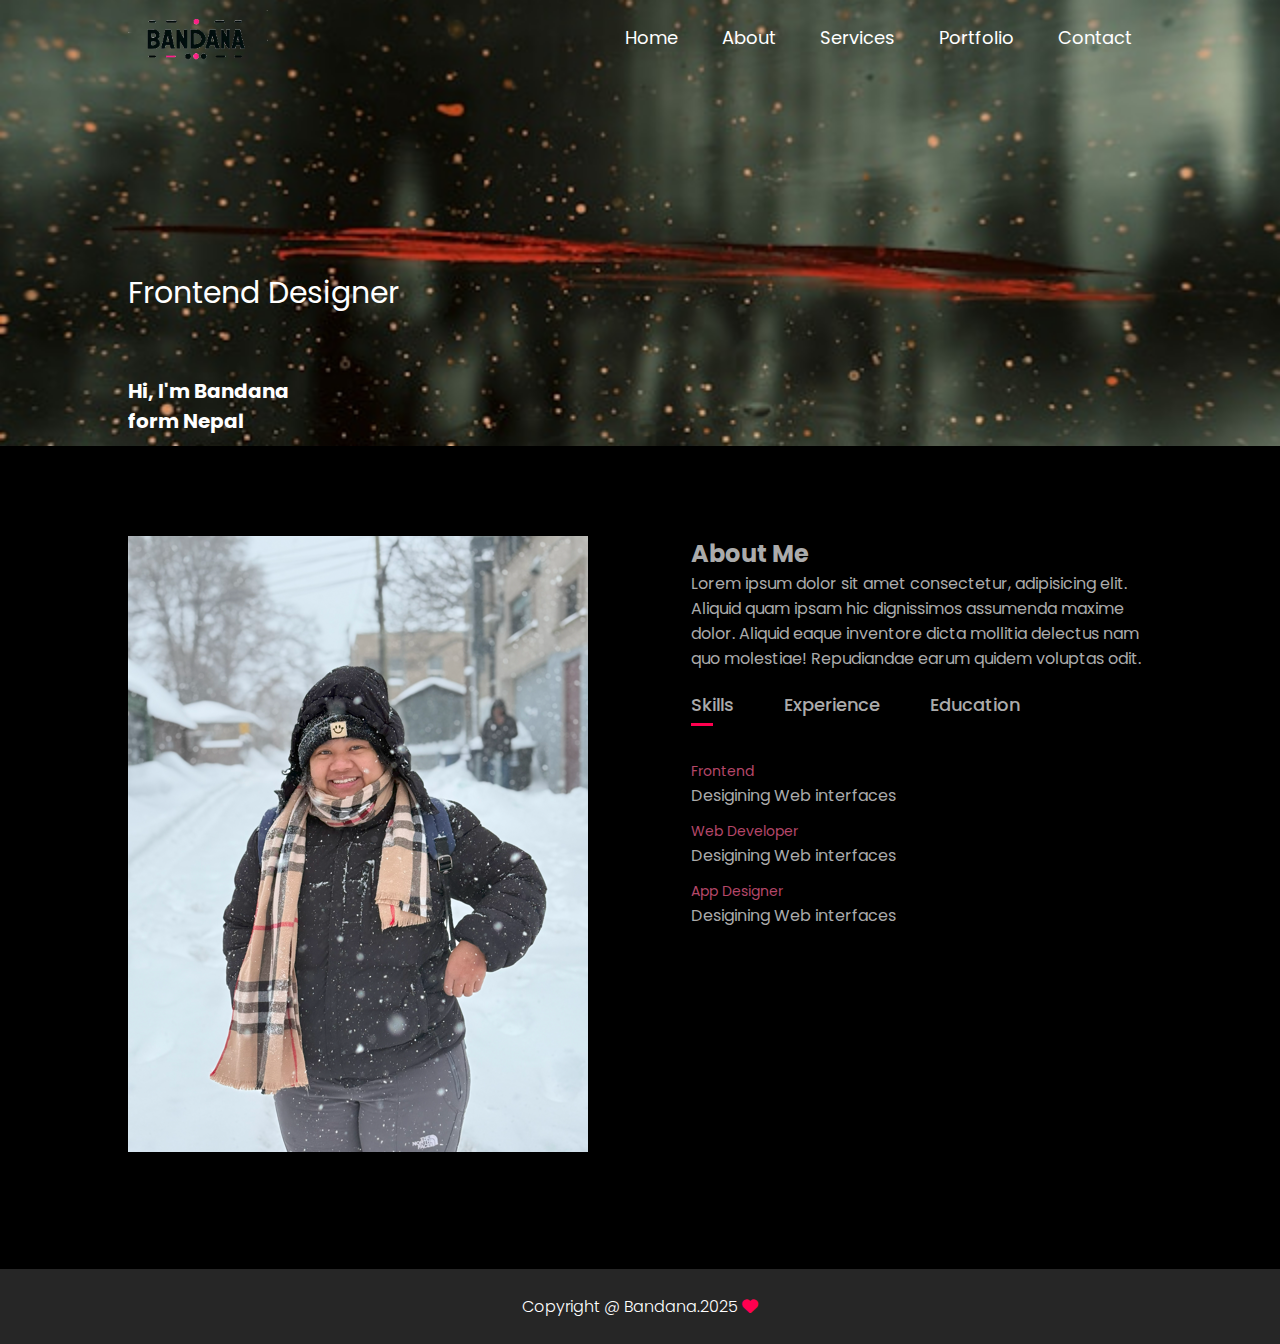
==== about.html @ f7d7b8ca "Adding pages for each and every section" ====
<!DOCTYPE html>
<html lang="en">

<head>
    <meta charset="UTF-8">
    <meta name="viewport" content="width=device-width, initial-scale=1.0">
    <title>Bandana Pachabhaiya Magar</title>
    <link rel="preconnect" href="https://fonts.googleapis.com">
    <link rel="preconnect" href="https://fonts.gstatic.com" crossorigin>
    <link
        href="https://fonts.googleapis.com/css2?family=Poppins:ital,wght@0,100;0,200;0,300;0,400;0,500;0,600;0,700;0,800;0,900;1,100;1,200;1,300;1,400;1,500;1,600;1,700;1,800;1,900&display=swap"
        rel="stylesheet">
    <link rel="stylesheet" href="style.css">
    <link rel="stylesheet" href="https://cdnjs.cloudflare.com/ajax/libs/font-awesome/6.7.2/css/all.min.css">
</head>

<body>
    <div id="header">
        <div class="container">
            <nav>
                <img src="images/logo.png" alt="logo" class="logo">
                <ul id="sidemenu">
                    <li><a href="index.html">Home</a></li>
                    <li><a href="about.html">About</a></li>
                    <li><a href="services.html">Services</a></li>
                    <li><a href="portfolio.html">Portfolio</a></li>
                    <li><a href="contact.html">Contact</a></li>
                    <i class="fa-solid fa-xmark" onclick="closemenu()"></i>
                </ul>
                <i class="fa-solid fa-bars" onclick="openmenu()"></i>
            </nav>
            <div class="header-text">
                <p>Frontend Designer</p>
                <h1>Hi, I'm Bandana<br>form Nepal</h1>
            </div>
        </div>
    </div>
    <!-- about -->
    <div id="about">
        <div class="container">
            <div class="row">
                <div class="about-col-1">
                    <img src="images/user.png" alt="">
                </div>
                <div class="about-col-2">
                    <h2 class="sub-title">About Me</h2>
                    <p>
                        Lorem ipsum dolor sit amet consectetur, adipisicing elit. Aliquid quam ipsam hic dignissimos
                        assumenda maxime dolor. Aliquid eaque inventore dicta mollitia delectus nam quo molestiae!
                        Repudiandae earum quidem voluptas odit.
                    </p>
                    <div class="tab-titles">
                        <p class="tab-links active-link" onclick="opentab('skills')">Skills</p>
                        <p class="tab-links" onclick="opentab('experience')">Experience</p>
                        <p class="tab-links" onclick="opentab('education')">Education</p>
                    </div>
                    <div class="tab-contents active-tab" id="skills">
                        <ul>
                            <li><span>Frontend</span><br>Desigining Web interfaces</li>
                            <li><span>Web Developer</span><br>Desigining Web interfaces</li>
                            <li><span>App Designer</span><br>Desigining Web interfaces</li>
                        </ul>
                    </div>
                    <div class="tab-contents" id="experience">
                        <ul>
                            <li><span>2021 -</span><br>Pine</li>
                            <li><span>2023-2025</span><br>Lambton</li>
                            <li><span>2025</span><br>Wil Project</li>
                        </ul>
                    </div>
                    <div class="tab-contents" id="education">
                        <ul>
                            <li><span>2021</span><br>Computer</li>
                            <li><span>2025</span><br>Software</li>
                        </ul>
                    </div>
                </div>
            </div>
        </div>
    </div>

    <!-- ----------footer-------- -->
    <footer>
        <div class="copyright">
            <p>Copyright @ Bandana.2025 <i class="fa-solid fa-heart"></i></p>
        </div>
    </footer>
    
    <script>
        var tablinks = document.getElementsByClassName("tab-links");
        var tabcontents = document.getElementsByClassName("tab-contents");

        function opentab(tabname) {
            for (tablink of tablinks) {
                tablink.classList.remove("active-link");
            }
            for (tabcontent of tabcontents) {
                tabcontent.classList.remove("active-tab");
            }
            event.currentTarget.classList.add("active-link");
            document.getElementById(tabname).classList.add("active-tab");
        }

    </script>
    <script>
        var sidemenu = document.getElementById("sidemenu");
        function openmenu() {
            sidemenu.style.right = "0";

        }

        function closemenu() {
            sidemenu.style.right = "-200px";

        }
    </script>

    <script>
        const scriptURL = 'https://script.google.com/macros/s/AKfycbynaDdBVEGakbfS9tz4YCivhECaHbBzwzO926fs9Q-lpucr_7YxFYjce2wE9KDpRYg_/exec'
        const form = document.forms['submit-to-google-sheet']
        const msg = document.getElementById("msg")
        form.addEventListener('submit', e => {
            e.preventDefault()
            fetch(scriptURL, { method: 'POST', body: new FormData(form) })
            .then(response => {
                msg.innerHTML = "Message sent successfully"
                setTimeout(function(){
                    msg.innerHTML =""
                },5000)
                form.reset()
            })
            .catch(error => console.error('Error!', error.message))
        })

    </script>
</body>

</html>
---- style.css ----
*{
    margin: 0;
    padding: 0;
    font-family: 'Poppins', sans-serif;
    box-sizing: border-box;
}

html{
    scroll-behavior: smooth;
}

body{
    background: #000;
    color: #fff;
}

#header{
    width: 100%;
    height: 100%;
    background-image: url(images/cover.jpg);
    background-size: cover;
    background-position: center;
}

.container{
    padding: 10px 10%;
}

nav{
    display: flex;
    align-items: center;
    justify-content: space-between;
    flex-wrap: wrap;
}

.logo{
    width: 140px;
}

nav ul li{
    display: inline-block;
    list-style: none;
    margin: 10px 20px;
}

nav ul li a{
    color: #fff;
    text-decoration: none;
    font-size: 18px;
    position: relative;
}

nav ul li a::after{
    content: '';
    width: 0%;
    height: 3px;
    background-color: #ff004f;
    position: absolute;
    left: 0;
    bottom: -6px;
    transition: 0.5s;
}

nav ul li a:hover::after{
    width: 100%;
}

nav .fa-solid{
    display: none;
}

.header-text{
    margin-top: 20%;
    font-size: 30px;
}

.header-text h1{
    margin-top: 60px;
    font-size: 20px;
}

.header-text h1 span{
    color: #ff004f;
}
/* ----------about----------- */
#about{
    padding: 80px 0;
    color: #ababab;
}

.row{
    display: flex;
    justify-content: space-between;
    flex-wrap: wrap;
}

.about-col-1{
    flex-basis: 35%;
}

.about-col-1{
    width: 100%;
    border-radius: 15px;
}

.about-col-2{
    flex-basis: 45%;
}

.sub-titles{
    font-size: 60px;
    font-weight: 600;
    color: #fff;
}

.tab-titles{
    display: flex;
    margin: 20px 0 40px;
}

.tab-links{
    margin-right: 50px;
    font-size: 18px;
    font-weight: 500;
    cursor: pointer;
    position: relative;
}

.tab-links::after{
    content: '';
    width: 0;
    height: 3px;
    background-color: #ff004f;
    position: absolute;
    left: 0;
    bottom: -8px;
    transition: 0.5s;
}

.tab-links.active-link::after{
    width: 50%;
}

.tab-contents ul li{
    list-style: none;
    margin: 10px 0;
}

.tab-contents ul li span{
    color: #b54769;
    font-size: 14px;
}

.tab-contents{
    display: none;
}

.tab-contents.active-tab{
    display: block;
}


/* -------------services------------- */
#services{
    padding: 30px 0;
}

.services-list{
    display: grid;
    grid-template-columns: repeat(auto-fit, minmax(250px,1fr));
    grid-gap: 40px;
    margin-top: 50px;
}

.services-list div{
    background: #262626;
    padding: 40px;
    font-size: 13px;
    font-weight: 300;
    border-radius: 10px;
    transition: background 0.5s, transform 0.5s;
}

.services-list div i{
    font-size: 50px;
    margin-bottom: 30px;
}

.services-list div h2{
    font-size: 30px;
    font-weight: 500;
    margin-bottom: 15px;
}

.services-list div a{
    text-decoration: none;
    color: #fff;
    font-size: 12px;
    margin-top: 20px;
    display: inline-block
}

.services-list div:hover{
    background-color: #ff004f;
    transform: translate(-10px);
}

/* ------------portfolio------------ */
#portfolio{
    padding: 50px 0;
}

.work-list {
    display: grid;
    grid-template-columns: repeat(auto-fit, minmax(250px,1fr));
    grid-gap: 40px;
    margin-top: 50px;
}

.work{
    border-radius: 10px;
    position: relative;
    overflow: hidden;
}

.work img{
    width: 100%;
    border-radius: 10px;
    display: block;
    transition: transform 0.5s;
}

.layer{
    width: 100%;
    height: 0%;
    background: linear-gradient(rgba(0,0,0,0.6), #ff004f);
    border-radius: 10px;
    position: absolute;
    left: 0;
    bottom: 0;
    overflow: hidden;
    display: flex;
    justify-content: center;
    flex-direction: column;
    padding: 0 40px;
    text-align: center;
    font-size: 14px;
    transition: height 0.5s;
}

.layer h3{
    font-weight: 500;
    margin-bottom: 20px;
}

.layer a{
    margin-top: 20px;
    color: #ff004f;
    text-decoration: none;
    font-size: 18px;
    line-height: 60px;
    background: #fff;
    width: 60px;
    height: 60px;
    border-radius: 50%;
    text-align: center;
}

.work:hover img{
    transform: scale(1.1);
}

.work:hover .layer{
    height: 100%;
}

.btn{
    display: block;
    margin: 50px auto;
    width: fit-content;
    border: 1px solid #ff004f;
    padding: 14px 50px;
    border-radius: 6px;
    text-decoration: none;
    color: #fff;
    transition: backgrounf 0.5s;
}

.btn:hover{
    background: #ff004f;
}


/* -------------contact------- */
.contact-row{
    display: flex;
    justify-content: space-between;
}
.contact-left{
    flex-basis: 30%;
}

.contact-right{
    flex-basis: 30%;
}

.contact-left p{
    margin-top: 30px;
}

.contact-left p i{
    color: #ff004f;
    margin-right: 15px;
    font-size: 25px;
}

.social-icons{
    margin-top: 30px;
}

.social-icons a{
    text-decoration: none;
    font-size: 30px;
    margin-right: 15px;
    color: #ababab;
    display: inline-block;
    transition: transform 0.5s;
}

.social-icons a:hover{
    color: #ff004f;
    transform: translateY(-5px);
}

.btn.btn2{
    display: inline-block;
    background: #ff004f;
    cursor: pointer;
}

.contact-right form{
    width: 100%;
}

form input, form textarea{
    width: 100%;
    border: 0;
    outline: none;
    background-color: #262626;
    padding: 15px;
    margin: 15px 0;
    color: #fff;
    font-size: 18px;
    border-radius: 6px;
}

form btn2{
    padding: 14px 60px;
    font-size: 18px;
    margin-top: 20px;
    cursor: pointer;
}

#msg{
    color: #61b752;
    margin-top: -40px;
    display: block;
}

/* -------footer-------- */
.copyright{
    width: 100%;
    text-align: center;
    padding: 25px 0;
    background: #262626;
    font-weight: 300;
    margin-top: 20px;
}

.copyright i{
    color: #ff004f;
}

/* --------media query--------- */
nav .fa-solid{
    display: none;
}

@media only screen and (max-width:600px){
    #header{
        background-image: url(images/cover1.jpg);
    }

    .header-text{
        margin-top: 100%;
        font-size: 16px;
    }

    .header-text h1{
        font-size: 30px;
    }

    nav .fa-solid{
        display: block;
        font-size: 25px;
    }

    nav ul{
        background: #ff004f;
        position: fixed;
        top: 0;
        right: -200px;
        width: 200px;
        height: 100vh;
        padding-top: 50px;
        z-index: 2;
        transition: right 0.5s;
    }

    nav ul li{
        display: block;
        margin: 25px;
    }

    nav ul .fa-solid{
        position: absolute;
        top: 25px;
        left: 25px;
        cursor: pointer;
    }
    .sub-titles{
        font-size: 40px;
    }
    .about-col-1,.about-col-2{
        flex-basis: 100%;
    }

    .about-col-1{
        margin-bottom: 30px;
    }
    .about-col-2{
        font-size: 14px;
    }
    .tab-links{
        font-size: 16px;
        margin-right: 20px;
    }
    .contact-row{
        flex-wrap: wrap;
    }
    .contact-left, .contact-right{
        flex-basis: 100%;
    }

    .contact-right{
        font-size: 16px;
    }
}
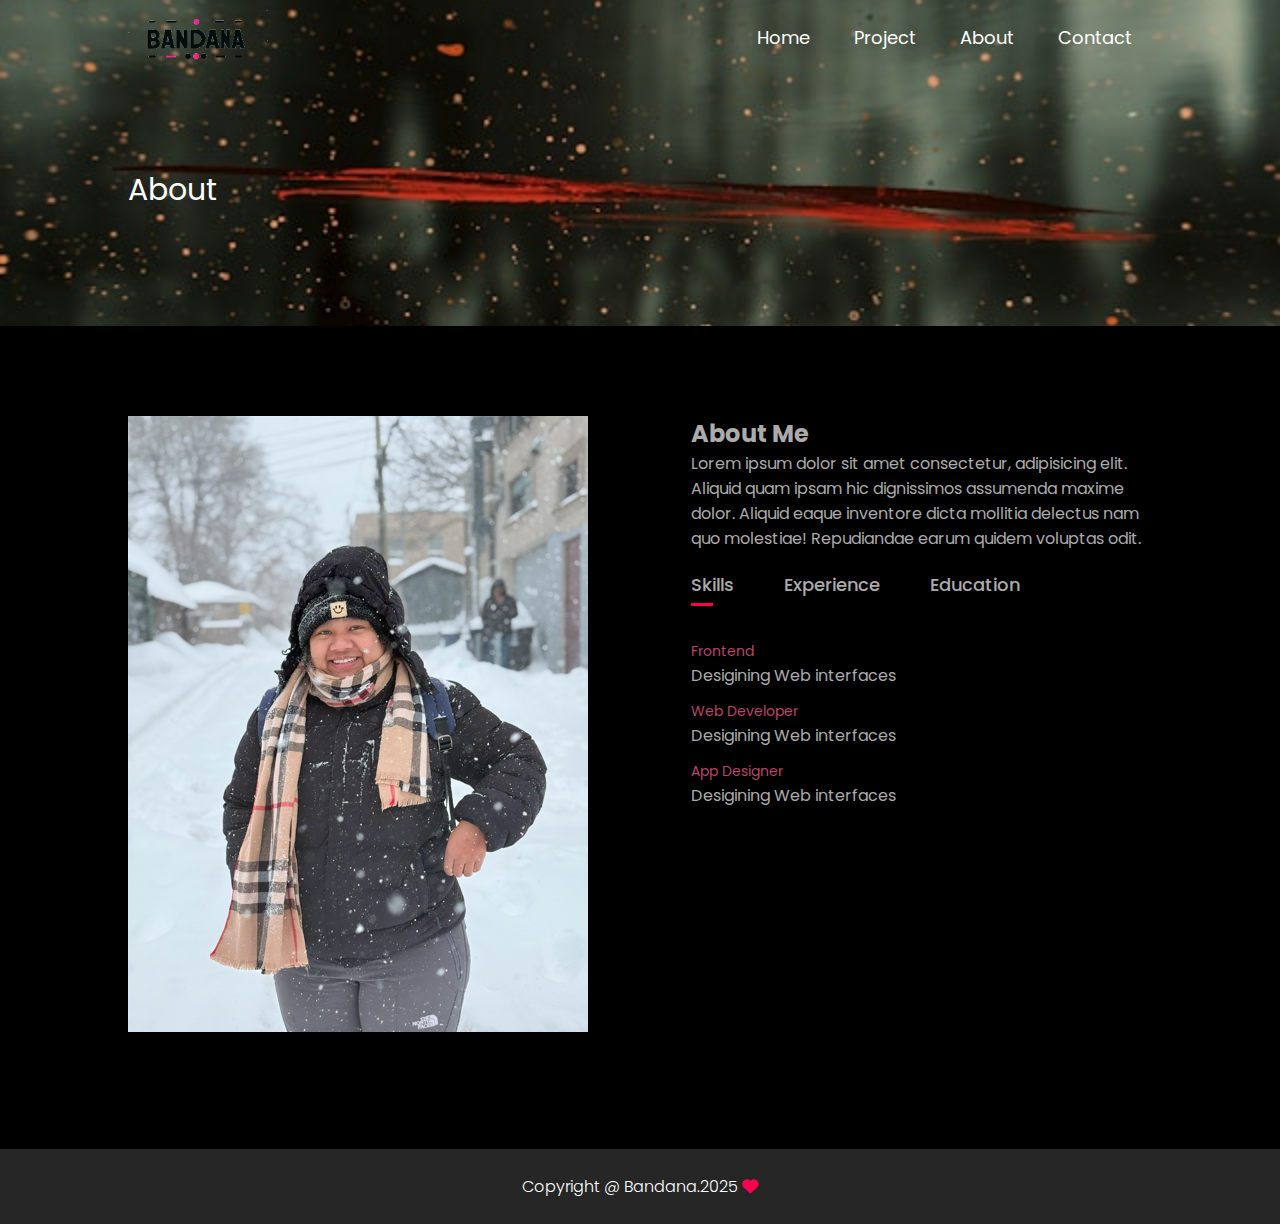
==== commit 08d27a15: "managing the content in the top bg images" ====
--- a/about.html
+++ b/about.html
@@ -21,17 +21,15 @@
                 <img src="images/logo.png" alt="logo" class="logo">
                 <ul id="sidemenu">
                     <li><a href="index.html">Home</a></li>
+                    <li><a href="project.html">Project</a></li>
                     <li><a href="about.html">About</a></li>
-                    <li><a href="services.html">Services</a></li>
-                    <li><a href="portfolio.html">Portfolio</a></li>
                     <li><a href="contact.html">Contact</a></li>
                     <i class="fa-solid fa-xmark" onclick="closemenu()"></i>
                 </ul>
                 <i class="fa-solid fa-bars" onclick="openmenu()"></i>
             </nav>
-            <div class="header-text">
-                <p>Frontend Designer</p>
-                <h1>Hi, I'm Bandana<br>form Nepal</h1>
+            <div class="header-text header-text1">
+                <p>About</p>
             </div>
         </div>
     </div>
--- a/style.css
+++ b/style.css
@@ -70,13 +70,18 @@
 }
 
 .header-text{
-    margin-top: 20%;
+    margin-top: 10%;
     font-size: 30px;
+}
+
+.header-text1{
+    margin-bottom: 10%;
 }
 
 .header-text h1{
     margin-top: 60px;
     font-size: 20px;
+    margin-bottom: 5%;
 }
 
 .header-text h1 span{
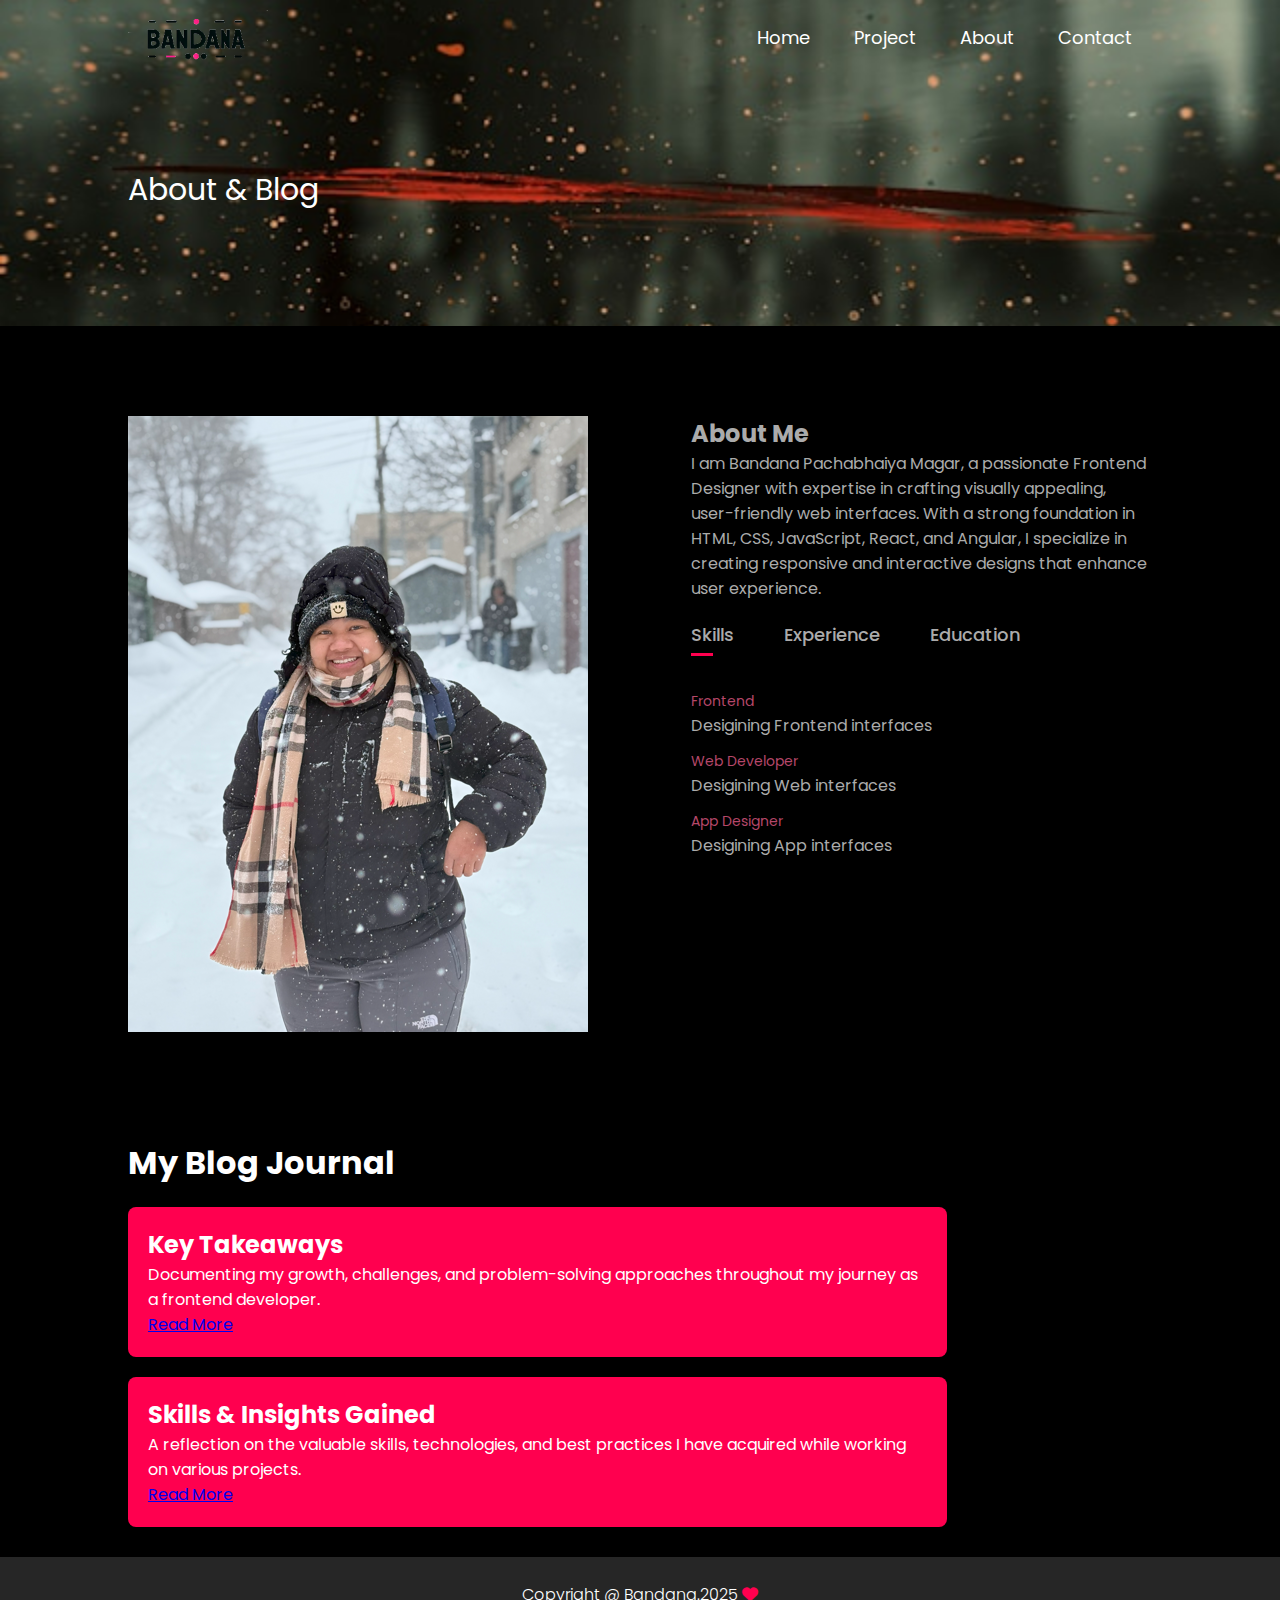
==== commit c97aaaaf: "changing content in all the pages to look good" ====
--- a/about.html
+++ b/about.html
@@ -29,7 +29,7 @@
                 <i class="fa-solid fa-bars" onclick="openmenu()"></i>
             </nav>
             <div class="header-text header-text1">
-                <p>About</p>
+                <p>About & Blog</p>
             </div>
         </div>
     </div>
@@ -43,9 +43,10 @@
                 <div class="about-col-2">
                     <h2 class="sub-title">About Me</h2>
                     <p>
-                        Lorem ipsum dolor sit amet consectetur, adipisicing elit. Aliquid quam ipsam hic dignissimos
-                        assumenda maxime dolor. Aliquid eaque inventore dicta mollitia delectus nam quo molestiae!
-                        Repudiandae earum quidem voluptas odit.
+                        I am Bandana Pachabhaiya Magar, a passionate Frontend Designer with expertise in crafting
+                        visually appealing, user-friendly web interfaces. With a strong foundation in HTML, CSS,
+                        JavaScript, React, and Angular, I specialize in creating responsive and interactive designs that
+                        enhance user experience.
                     </p>
                     <div class="tab-titles">
                         <p class="tab-links active-link" onclick="opentab('skills')">Skills</p>
@@ -54,22 +55,22 @@
                     </div>
                     <div class="tab-contents active-tab" id="skills">
                         <ul>
-                            <li><span>Frontend</span><br>Desigining Web interfaces</li>
+                            <li><span>Frontend</span><br>Desigining Frontend interfaces</li>
                             <li><span>Web Developer</span><br>Desigining Web interfaces</li>
-                            <li><span>App Designer</span><br>Desigining Web interfaces</li>
+                            <li><span>App Designer</span><br>Desigining App interfaces</li>
                         </ul>
                     </div>
                     <div class="tab-contents" id="experience">
                         <ul>
-                            <li><span>2021 -</span><br>Pine</li>
+                            <li><span>2021-2023</span><br>Pine</li>
                             <li><span>2023-2025</span><br>Lambton</li>
                             <li><span>2025</span><br>Wil Project</li>
                         </ul>
                     </div>
                     <div class="tab-contents" id="education">
                         <ul>
-                            <li><span>2021</span><br>Computer</li>
-                            <li><span>2025</span><br>Software</li>
+                            <li><span>2021</span><br>Computer Engineering (National College of Engineering)</li>
+                            <li><span>2025</span><br>Full Stack Software Development (Lambton College)</li>
                         </ul>
                     </div>
                 </div>
@@ -77,13 +78,43 @@
         </div>
     </div>
 
+    <!-- ---blog----- -->
+    <div id="blog">
+        <div class="container">
+            <div class="blog-container">
+                <h1>My Blog Journal</h1>
+                <article>
+                    <h2>Key Takeaways</h2>
+                    <p>
+                        Documenting my growth, challenges, and problem-solving approaches throughout my journey as a
+                        frontend developer.
+                    </p>
+                    <span>
+                        <a href="#">Read More</a>
+                    </span>
+                </article>
+                <article>
+                    <h2>Skills & Insights Gained</h2>
+                    <p>
+                        A reflection on the valuable skills, technologies, and best practices I have acquired while
+                        working on various projects.
+                    </p>
+                    <span>
+                        <a href="#">Read More</a>
+                    </span>
+                </article>
+            </div>
+        </div>
+    </div>
+
+
     <!-- ----------footer-------- -->
     <footer>
         <div class="copyright">
             <p>Copyright @ Bandana.2025 <i class="fa-solid fa-heart"></i></p>
         </div>
     </footer>
-    
+
     <script>
         var tablinks = document.getElementsByClassName("tab-links");
         var tabcontents = document.getElementsByClassName("tab-contents");
@@ -120,14 +151,14 @@
         form.addEventListener('submit', e => {
             e.preventDefault()
             fetch(scriptURL, { method: 'POST', body: new FormData(form) })
-            .then(response => {
-                msg.innerHTML = "Message sent successfully"
-                setTimeout(function(){
-                    msg.innerHTML =""
-                },5000)
-                form.reset()
-            })
-            .catch(error => console.error('Error!', error.message))
+                .then(response => {
+                    msg.innerHTML = "Message sent successfully"
+                    setTimeout(function () {
+                        msg.innerHTML = ""
+                    }, 5000)
+                    form.reset()
+                })
+                .catch(error => console.error('Error!', error.message))
         })
 
     </script>
--- a/style.css
+++ b/style.css
@@ -1,20 +1,20 @@
-*{
+* {
     margin: 0;
     padding: 0;
     font-family: 'Poppins', sans-serif;
     box-sizing: border-box;
 }
 
-html{
+html {
     scroll-behavior: smooth;
 }
 
-body{
+body {
     background: #000;
     color: #fff;
 }
 
-#header{
+#header {
     width: 100%;
     height: 100%;
     background-image: url(images/cover.jpg);
@@ -22,35 +22,35 @@
     background-position: center;
 }
 
-.container{
+.container {
     padding: 10px 10%;
 }
 
-nav{
+nav {
     display: flex;
     align-items: center;
     justify-content: space-between;
     flex-wrap: wrap;
 }
 
-.logo{
+.logo {
     width: 140px;
 }
 
-nav ul li{
+nav ul li {
     display: inline-block;
     list-style: none;
     margin: 10px 20px;
 }
 
-nav ul li a{
+nav ul li a {
     color: #fff;
     text-decoration: none;
     font-size: 18px;
     position: relative;
 }
 
-nav ul li a::after{
+nav ul li a::after {
     content: '';
     width: 0%;
     height: 3px;
@@ -61,69 +61,70 @@
     transition: 0.5s;
 }
 
-nav ul li a:hover::after{
-    width: 100%;
-}
-
-nav .fa-solid{
+nav ul li a:hover::after {
+    width: 100%;
+}
+
+nav .fa-solid {
     display: none;
 }
 
-.header-text{
+.header-text {
     margin-top: 10%;
     font-size: 30px;
 }
 
-.header-text1{
+.header-text1 {
     margin-bottom: 10%;
 }
 
-.header-text h1{
+.header-text h1 {
     margin-top: 60px;
     font-size: 20px;
     margin-bottom: 5%;
 }
 
-.header-text h1 span{
+.header-text h1 span {
     color: #ff004f;
 }
+
 /* ----------about----------- */
-#about{
+#about {
     padding: 80px 0;
     color: #ababab;
 }
 
-.row{
+.row {
     display: flex;
     justify-content: space-between;
     flex-wrap: wrap;
 }
 
-.about-col-1{
+.about-col-1 {
     flex-basis: 35%;
 }
 
-.about-col-1{
+.about-col-1 {
     width: 100%;
     border-radius: 15px;
 }
 
-.about-col-2{
+.about-col-2 {
     flex-basis: 45%;
 }
 
-.sub-titles{
+.sub-titles {
     font-size: 60px;
     font-weight: 600;
     color: #fff;
 }
 
-.tab-titles{
+.tab-titles {
     display: flex;
     margin: 20px 0 40px;
 }
 
-.tab-links{
+.tab-links {
     margin-right: 50px;
     font-size: 18px;
     font-weight: 500;
@@ -131,7 +132,7 @@
     position: relative;
 }
 
-.tab-links::after{
+.tab-links::after {
     content: '';
     width: 0;
     height: 3px;
@@ -142,42 +143,42 @@
     transition: 0.5s;
 }
 
-.tab-links.active-link::after{
+.tab-links.active-link::after {
     width: 50%;
 }
 
-.tab-contents ul li{
+.tab-contents ul li {
     list-style: none;
     margin: 10px 0;
 }
 
-.tab-contents ul li span{
+.tab-contents ul li span {
     color: #b54769;
     font-size: 14px;
 }
 
-.tab-contents{
+.tab-contents {
     display: none;
 }
 
-.tab-contents.active-tab{
+.tab-contents.active-tab {
     display: block;
 }
 
 
 /* -------------services------------- */
-#services{
+#services {
     padding: 30px 0;
 }
 
-.services-list{
+.services-list {
     display: grid;
-    grid-template-columns: repeat(auto-fit, minmax(250px,1fr));
+    grid-template-columns: repeat(auto-fit, minmax(250px, 1fr));
     grid-gap: 40px;
     margin-top: 50px;
 }
 
-.services-list div{
+.services-list div {
     background: #262626;
     padding: 40px;
     font-size: 13px;
@@ -186,18 +187,18 @@
     transition: background 0.5s, transform 0.5s;
 }
 
-.services-list div i{
+.services-list div i {
     font-size: 50px;
     margin-bottom: 30px;
 }
 
-.services-list div h2{
+.services-list div h2 {
     font-size: 30px;
     font-weight: 500;
     margin-bottom: 15px;
 }
 
-.services-list div a{
+.services-list div a {
     text-decoration: none;
     color: #fff;
     font-size: 12px;
@@ -205,40 +206,40 @@
     display: inline-block
 }
 
-.services-list div:hover{
+.services-list div:hover {
     background-color: #ff004f;
     transform: translate(-10px);
 }
 
 /* ------------portfolio------------ */
-#portfolio{
+#portfolio {
     padding: 50px 0;
 }
 
 .work-list {
     display: grid;
-    grid-template-columns: repeat(auto-fit, minmax(250px,1fr));
+    grid-template-columns: repeat(auto-fit, minmax(250px, 1fr));
     grid-gap: 40px;
     margin-top: 50px;
 }
 
-.work{
+.work {
     border-radius: 10px;
     position: relative;
     overflow: hidden;
 }
 
-.work img{
+.work img {
     width: 100%;
     border-radius: 10px;
     display: block;
     transition: transform 0.5s;
 }
 
-.layer{
+.layer {
     width: 100%;
     height: 0%;
-    background: linear-gradient(rgba(0,0,0,0.6), #ff004f);
+    background: linear-gradient(rgba(0, 0, 0, 0.6), #ff004f);
     border-radius: 10px;
     position: absolute;
     left: 0;
@@ -253,12 +254,12 @@
     transition: height 0.5s;
 }
 
-.layer h3{
+.layer h3 {
     font-weight: 500;
     margin-bottom: 20px;
 }
 
-.layer a{
+.layer a {
     margin-top: 20px;
     color: #ff004f;
     text-decoration: none;
@@ -271,15 +272,15 @@
     text-align: center;
 }
 
-.work:hover img{
+.work:hover img {
     transform: scale(1.1);
 }
 
-.work:hover .layer{
+.work:hover .layer {
     height: 100%;
 }
 
-.btn{
+.btn {
     display: block;
     margin: 50px auto;
     width: fit-content;
@@ -291,39 +292,44 @@
     transition: backgrounf 0.5s;
 }
 
-.btn:hover{
+.btn:hover {
     background: #ff004f;
 }
 
 
 /* -------------contact------- */
-.contact-row{
+#contact {
+    margin-top: 4%;
+}
+
+.contact-row {
     display: flex;
     justify-content: space-between;
 }
-.contact-left{
+
+.contact-left {
     flex-basis: 30%;
 }
 
-.contact-right{
+.contact-right {
     flex-basis: 30%;
 }
 
-.contact-left p{
+.contact-left p {
     margin-top: 30px;
 }
 
-.contact-left p i{
+.contact-left p i {
     color: #ff004f;
     margin-right: 15px;
     font-size: 25px;
 }
 
-.social-icons{
+.social-icons {
     margin-top: 30px;
 }
 
-.social-icons a{
+.social-icons a {
     text-decoration: none;
     font-size: 30px;
     margin-right: 15px;
@@ -332,22 +338,23 @@
     transition: transform 0.5s;
 }
 
-.social-icons a:hover{
+.social-icons a:hover {
     color: #ff004f;
     transform: translateY(-5px);
 }
 
-.btn.btn2{
+.btn.btn2 {
     display: inline-block;
     background: #ff004f;
     cursor: pointer;
 }
 
-.contact-right form{
-    width: 100%;
-}
-
-form input, form textarea{
+.contact-right form {
+    width: 100%;
+}
+
+form input,
+form textarea {
     width: 100%;
     border: 0;
     outline: none;
@@ -359,21 +366,62 @@
     border-radius: 6px;
 }
 
-form btn2{
+form btn2 {
     padding: 14px 60px;
     font-size: 18px;
     margin-top: 20px;
     cursor: pointer;
 }
 
-#msg{
+#msg {
     color: #61b752;
     margin-top: -40px;
     display: block;
 }
 
+/* -----blog------- */
+.blogContainer {
+    color: #ddd;
+    display: flex;
+    flex-direction: column;
+    align-items: center;
+    padding: 2vw;
+    background: rgba(31, 31, 31, 0.4);
+
+    h2,
+    p,
+    a {
+        color: #000;
+        text-decoration: none;
+    }
+
+    a {
+        float: right;
+    }
+
+    a:hover {
+        cursor: pointer;
+        color: #7d5252;
+        font-weight: bold;
+    }
+}
+
+article:hover {
+    cursor: pointer;
+    box-shadow: -5px 5px 1px 1px #b54769;
+}
+
+article {
+    width: 80%;
+    margin-top: 20px;
+    background: #ff004f;
+    padding: 20px;
+    border-radius: 8px;
+}
+
+
 /* -------footer-------- */
-.copyright{
+.copyright {
     width: 100%;
     text-align: center;
     padding: 25px 0;
@@ -382,35 +430,40 @@
     margin-top: 20px;
 }
 
-.copyright i{
+.copyright i {
     color: #ff004f;
 }
 
 /* --------media query--------- */
-nav .fa-solid{
+nav .fa-solid {
     display: none;
 }
 
-@media only screen and (max-width:600px){
-    #header{
+@media only screen and (max-width:600px) {
+    #header {
         background-image: url(images/cover1.jpg);
     }
 
-    .header-text{
-        margin-top: 100%;
+    .header-text {
+        margin-top: 30%;
         font-size: 16px;
     }
 
-    .header-text h1{
+    .header-text h1 {
         font-size: 30px;
     }
 
-    nav .fa-solid{
+    .header-text1 p {
+        font-size: 30px;
+        font-weight: 700;
+    }
+
+    nav .fa-solid {
         display: block;
         font-size: 25px;
     }
 
-    nav ul{
+    nav ul {
         background: #ff004f;
         position: fixed;
         top: 0;
@@ -422,42 +475,52 @@
         transition: right 0.5s;
     }
 
-    nav ul li{
+    nav ul li {
         display: block;
         margin: 25px;
     }
 
-    nav ul .fa-solid{
+    nav ul .fa-solid {
         position: absolute;
         top: 25px;
         left: 25px;
         cursor: pointer;
     }
-    .sub-titles{
+
+    .sub-titles {
         font-size: 40px;
     }
-    .about-col-1,.about-col-2{
+
+    .about-col-1,
+    .about-col-2 {
         flex-basis: 100%;
     }
 
-    .about-col-1{
+    .about-col-1 {
         margin-bottom: 30px;
     }
-    .about-col-2{
+
+    .about-col-2 {
         font-size: 14px;
     }
-    .tab-links{
+
+    .tab-links {
         font-size: 16px;
         margin-right: 20px;
     }
-    .contact-row{
+
+    .contact-row {
         flex-wrap: wrap;
     }
-    .contact-left, .contact-right{
+
+    .contact-left,
+    .contact-right {
         flex-basis: 100%;
     }
 
-    .contact-right{
+    .contact-right {
         font-size: 16px;
     }
+
+
 }